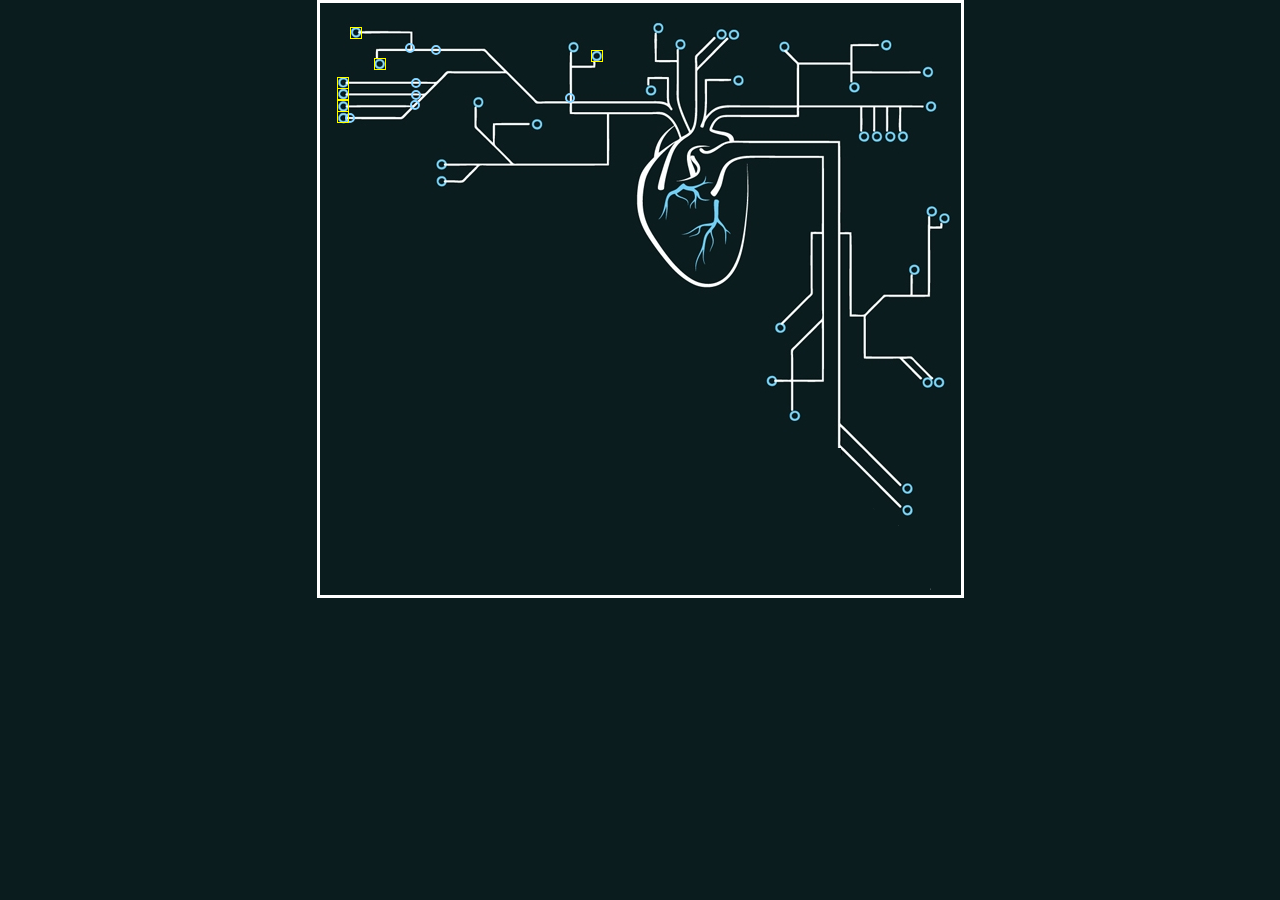
==== index.html @ 1ba8ff66 "working version on any web server" ====
<!DOCTYPE HTML>
<html>
<head>
	<meta http-equiv="Content-Type" content="text/html; charset=iso-8859-1" />
	<link href="skin/my.skin/jplayer.blue.monday.css" rel="stylesheet" type="text/css" />
	<script type="text/javascript" src="js/jquery.min.js"></script>
	<script type="text/javascript" src="js/jquery.jplayer.min.js"></script>
	
	<script type="text/javascript" src="canva.js"></script>
<!--	<script type="text/javascript" src="canvaobj.js"></script>-->
	
	
	<script type="text/javascript">
//<![CDATA[
$(document).ready(function(){

	$("#jquery_jplayer_1").jPlayer({
		ready: function () {
			$(this).jPlayer("setMedia", {
				mp3:"http://muteam.fm/dl/Ott%20-%20Mir%20(2011)/04.%20Squirrel%20And%20Biscuits.mp3"
			});
		},
		swfPath: "js",
		supplied: "mp3",
		wmode: "window"
	});
});
//]]>
</script>
	<style type="text/css">
	
		* {
			padding: 0;
			margin: 0;
		}
		body {
			font-family: "lucida sans", verdana, arial, helvetica, sans-serif;
			font-size: 75%;
			background-image: url(images/conbg.png);
		}
		h1 {
			font-size: 1.4em;
			padding: 10px 10px 0;
		}
		p {
			padding: 0 10px 1em;
		}
		html, body {
			height: 100%;
		}
		#container{
			width: 80%;
			min-height: 100%;
			margin: 0 auto;
			z-index:0;
		}
		
		#stage {
			width: 100%;
			min-height: 90%;
			height: 90%;
		}
		
		#myCanvas {
		}
		
		#canvas {

		}
		
		#real-stage {
			border: 1px solid yellow;
			position: absolute;
			height: 820px;
			top: 0px;
			left: 0px;
			width: 100%;
		}
		
		div.station{
			border: 1px solid yellow;
			position:absolute;
			height: 10px;
			width: 10px;
		}
		
		#canvas {
		
		}
	</style>
</head>
<body>

	<center>
		<div id="container" style="border: 3px solid white;width: 641px; height: 592px; position: relative;">
			<canvas id="canvas"></canvas>
		</div>
	</center>
 	</div>
	
<!--	<script type="text/javascript" src="app.js"></script>-->
</body>
</html>
---- skin/my.skin/jplayer.blue.monday.css ----
/*
 * Skin for jPlayer Plugin (jQuery JavaScript Library)
 * http://www.happyworm.com/jquery/jplayer
 *
 * Skin Name: Blue Monday
 *
 * Copyright (c) 2010-2011 Happyworm Ltd
 * Dual licensed under the MIT and GPL licenses.
 *  - http://www.opensource.org/licenses/mit-license.php
 *  - http://www.gnu.org/copyleft/gpl.html
 *
 * Author: Silvia Benvenuti
 * Skin Version: 4.0 (jPlayer 2.1.0)
 * Date: 1st September 2011
 */

div.jp-audio,
div.jp-video {

	/* Edit the font-size to counteract inherited font sizing.
	 * Eg. 1.25em = 1 / 0.8em
	 */

	font-size:1em; /* 1.25em for testing in site pages */ /* No parent CSS that can effect the size in the demos ZIP */

	font-family:Verdana, Arial, sans-serif;
	line-height:1.6;
	color: #666;
/*	border:1px solid #009be3;*/
/*	background-color:#eee;*/
	position:absolute;
	top: 80%;
	z-index: 2;
	left: 42%;
}
div.jp-audio {
	width:420px;
}
div.jp-video-270p {
	width:480px;
}
div.jp-video-360p {
	width:640px;
}
div.jp-video-full {
	/* Rules for IE6 (full-screen) */
	width:480px;
	height:270px;
	/* Rules for IE7 (full-screen) - Otherwise the relative container causes other page items that are not position:static (default) to appear over the video/gui. */
	position:static !important; position:relative
}

div.jp-video-full div.jp-jplayer {
	top: 0;
	left: 0;
	position: fixed !important; position: relative; /* Rules for IE6 (full-screen) */
	overflow: hidden;
	z-index:1000;
}

div.jp-video-full div.jp-gui {
	position: fixed !important; position: static; /* Rules for IE6 (full-screen) */
	top: 0;
	left: 0;
	width:100%;
	height:100%;
	z-index:1000;
}

div.jp-video-full div.jp-interface {
	position: absolute !important; position: relative; /* Rules for IE6 (full-screen) */
	bottom: 0;
	left: 0;
	z-index:1000;
}

div.jp-interface {
	position: relative;
/*	background-color:#eee;*/
	width:100%;
}

div.jp-audio div.jp-type-single div.jp-interface {
	height:80px;
}
div.jp-audio div.jp-type-playlist div.jp-interface {
	height:80px;
}

div.jp-video div.jp-interface {
	border-top:1px solid #009be3;
}

/* @group CONTROLS */

div.jp-controls-holder {
	clear: both;
	width:440px;
	margin:0 auto;
	position: relative;
	overflow:hidden;
	top:-8px; /* This negative value depends on the size of the text in jp-currentTime and jp-duration */
}

div.jp-interface ul.jp-controls {
	list-style-type:none;
	margin:0;
	padding: 0;
	overflow:hidden;
}

div.jp-audio ul.jp-controls {
	width: 380px;
/*	padding:20px 20px 0 20px;*/
	padding-left: 18px;
}

div.jp-video div.jp-type-single ul.jp-controls {
	width: 78px;
	margin-left: 200px;
}

div.jp-video div.jp-type-playlist ul.jp-controls {
	width: 134px;
	margin-left: 172px;
}
div.jp-video ul.jp-controls,
div.jp-interface ul.jp-controls li {
	display:inline;
	float: left;
}

div.jp-interface ul.jp-controls a {
	display:block;
	overflow:hidden;
/*	text-indent:-9999px;*/
	text-decoration: none;
	font-size: 18px;
	font-weight: bold;
	color: #80A8BF;
}

a.jp-play,
a.jp-pause {
	width:40px;
	height:40px;
}

a.jp-play {
/*	background: url("jplayer.blue.monday.jpg") 0 0 no-repeat;*/
}
a.jp-play:hover {
/*	background: url("jplayer.blue.monday.jpg") -41px 0 no-repeat;*/
}
a.jp-pause {
/*	background: url("jplayer.blue.monday.jpg") 0 -42px no-repeat;*/
	display: none;
}
a.jp-pause:hover {
/*	background: url("jplayer.blue.monday.jpg") -41px -42px no-repeat;*/
}

a.jp-stop, a.jp-previous, a.jp-next {
	width:28px;
	height:28px;
	margin-top:6px;
}

a.jp-stop {
/*	background: url("jplayer.blue.monday.jpg") 0 -83px no-repeat;*/
	margin-left:10px;
}

a.jp-stop:hover {
/*	background: url("jplayer.blue.monday.jpg") -29px -83px no-repeat;*/
}

a.jp-previous {
	background: url("jplayer.blue.monday.jpg") 0 -112px no-repeat;
}
a.jp-previous:hover {
	background: url("jplayer.blue.monday.jpg") -29px -112px no-repeat;
}

a.jp-next {
	background: url("jplayer.blue.monday.jpg") 0 -141px no-repeat;
}
a.jp-next:hover {
	background: url("jplayer.blue.monday.jpg") -29px -141px no-repeat;
}

/* @end */

/* @group progress bar */

div.jp-progress {
	overflow:hidden;
	background-color: #ddd;
}
div.jp-audio div.jp-progress {
	position: absolute;
	top:12px;
	height:4px;
}
div.jp-audio div.jp-type-single div.jp-progress {
	left:54px;
	width:240px;
}
div.jp-audio div.jp-type-playlist div.jp-progress {
	left:166px;
	width:130px;
}
div.jp-video div.jp-progress {
	top:0px;
	left:0px;
	width:100%;
	height:10px;
}
div.jp-seek-bar {
/*	background: url("jplayer.blue.monday.jpg") 0 -202px repeat-x;*/
	width:0px;
	height:100%;
	cursor: pointer;
}
div.jp-play-bar {
	background: url("jplayer.blue.monday.jpg") 0 -218px repeat-x ;
	width:0px;
	height:100%;
}

/* The seeking class is added/removed inside jPlayer */
div.jp-seeking-bg {
	background: url("jplayer.blue.monday.seeking.gif");
}

/* @end */

/* @group volume controls */


a.jp-mute,
a.jp-unmute,
a.jp-volume-max {
	width:18px;
	height:15px;
	margin-top:12px;
}

div.jp-audio div.jp-type-single a.jp-mute,
div.jp-audio div.jp-type-single a.jp-unmute {
	margin-left: 210px;	
}

div.jp-audio div.jp-type-playlist a.jp-mute,
div.jp-audio div.jp-type-playlist a.jp-unmute {
	margin-left: 154px;
}

div.jp-audio a.jp-volume-max {
	margin-left: 56px;	
}

div.jp-video a.jp-mute,
div.jp-video a.jp-unmute,
div.jp-video a.jp-volume-max {
	position: absolute;
	top:12px;
	margin-top:0;
}

div.jp-video a.jp-mute,
div.jp-video a.jp-unmute {
	left: 50px;
}


div.jp-video a.jp-volume-max {
	left: 134px;
}

a.jp-mute {
	background: url("jplayer.blue.monday.jpg") 0 -170px no-repeat;
}
a.jp-mute:hover {
	background: url("jplayer.blue.monday.jpg") -19px -170px no-repeat;
}
a.jp-unmute {
	background: url("jplayer.blue.monday.jpg") -60px -170px no-repeat;
	display: none;
}
a.jp-unmute:hover {
	background: url("jplayer.blue.monday.jpg") -79px -170px no-repeat;
}

a.jp-volume-max {
	background: url("jplayer.blue.monday.jpg") 0 -186px no-repeat;
}
a.jp-volume-max:hover {
	background: url("jplayer.blue.monday.jpg") -19px -186px no-repeat;
}

div.jp-volume-bar {
	position: absolute;
	overflow:hidden;
	background: url("jplayer.blue.monday.jpg") 0 -250px repeat-x;
	width:46px;
	height:5px;
	cursor: pointer;
}
div.jp-audio div.jp-volume-bar {
	top:37px;
	left:330px;
}
div.jp-video div.jp-volume-bar {
	top:17px;
	left:72px;
}
div.jp-volume-bar-value {
	background: url("jplayer.blue.monday.jpg") 0 -256px repeat-x;
	width:0px;
	height:5px;
}

/* @end */

/* @group current time and duration */

div.jp-audio div.jp-time-holder {
	position:absolute;
	top:50px;
}
div.jp-audio div.jp-type-single div.jp-time-holder {
	left:110px;
	width:186px;
}
div.jp-audio div.jp-type-playlist div.jp-time-holder {
	left:166px;
	width:130px;
}

div.jp-current-time,
div.jp-duration {
	width:60px;
	font-size:.64em;
	font-style:oblique;
}
div.jp-current-time {
	float: left;
	display:inline;
}
div.jp-duration {
	float: right;
	display:inline;
	text-align: right;
}

div.jp-video div.jp-current-time {
	margin-left:20px;
}
div.jp-video div.jp-duration {
	margin-right:20px;
}

/* @end */

/* @group playlist */

div.jp-title {
	font-weight:bold;
	text-align:center;
}

div.jp-title,
div.jp-playlist {
	width:100%;
	background-color:#ccc;
	border-top:1px solid #009be3;
}
div.jp-type-single div.jp-title,
div.jp-type-playlist div.jp-title,
div.jp-type-single div.jp-playlist {
	border-top:none;
}
div.jp-title ul,
div.jp-playlist ul {
	list-style-type:none;
	margin:0;
	padding:0 20px;
	font-size:.72em;
}

div.jp-title li {
	padding:5px 0;
	font-weight:bold;
}
div.jp-playlist li {
	padding:5px 0 4px 20px;
	border-bottom:1px solid #eee;
}

div.jp-playlist li div {
	display:inline;
}

/* Note that the first-child (IE6) and last-child (IE6/7/8) selectors do not work on IE */

div.jp-type-playlist div.jp-playlist li:last-child {
	padding:5px 0 5px 20px;
	border-bottom:none;
}
div.jp-type-playlist div.jp-playlist li.jp-playlist-current {
	list-style-type:square;
	list-style-position:inside;
	padding-left:7px;
}
div.jp-type-playlist div.jp-playlist a {
	color: #333;
	text-decoration: none;
}
div.jp-type-playlist div.jp-playlist a:hover {
	color:#0d88c1;
}
div.jp-type-playlist div.jp-playlist a.jp-playlist-current {
	color:#0d88c1;
}

div.jp-type-playlist div.jp-playlist a.jp-playlist-item-remove {
	float:right;
	display:inline;
	text-align:right;
	margin-right:10px;
	font-weight:bold;
	color:#666;
}
div.jp-type-playlist div.jp-playlist a.jp-playlist-item-remove:hover {
	color:#0d88c1;
}
div.jp-type-playlist div.jp-playlist span.jp-free-media {
	float:right;
	display:inline;
	text-align:right;
	margin-right:10px;
}
div.jp-type-playlist div.jp-playlist span.jp-free-media a{
	color:#666;
}
div.jp-type-playlist div.jp-playlist span.jp-free-media a:hover{
	color:#0d88c1;
}
span.jp-artist {
	font-size:.8em;
	color:#666;
}

/* @end */

div.jp-video-play {
	position:absolute;
	top:0;
	left:0;
	width:100%;
	cursor:pointer;
	background-color:rgba(0,0,0,0); /* Makes IE9 work with the active area over the whole video area. IE6/7/8 only have the button as active area. */
}
div.jp-video-270p div.jp-video-play {
	height:270px;
}
div.jp-video-360p div.jp-video-play {
	height:360px;
}
div.jp-video-full div.jp-video-play {
	height:100%;
	z-index:1000;
}
a.jp-video-play-icon {
	position:relative;
	display:block;
	width: 112px;
	height: 100px;

	margin-left:-56px;
	margin-top:-50px;
	left:50%;
	top:50%;

	background: url("jplayer.blue.monday.video.play.png") 0 0 no-repeat;
	text-indent:-9999px;
}
div.jp-video-play:hover a.jp-video-play-icon {
	background: url("jplayer.blue.monday.video.play.png") 0 -100px no-repeat;
}





div.jp-jplayer audio,
div.jp-jplayer {
	width:0px;
	height:0px;
}

div.jp-jplayer {
	background-color: #000000;
}





/* @group TOGGLES */

/* The audio toggles are nested inside jp-time-holder */

ul.jp-toggles {
	list-style-type:none;
	padding:0;
	margin:0 auto;
	overflow:hidden;
}

div.jp-audio .jp-type-single ul.jp-toggles {
	width:25px;
}
div.jp-audio .jp-type-playlist ul.jp-toggles {
	width:55px;
	margin: 0;
	position: absolute;
	left: 325px;
	top: 50px;
}

div.jp-video ul.jp-toggles {
	margin-top:10px;
	width:100px;
}

ul.jp-toggles li {
	display:block;
	float:right;
}

ul.jp-toggles li a {
	display:block;
	width:25px;
	height:18px;
	text-indent:-9999px;
	line-height:100%; /* need this for IE6 */
}

a.jp-full-screen {
	background: url("jplayer.blue.monday.jpg") 0 -310px no-repeat;
	margin-left: 20px;
}

a.jp-full-screen:hover {
	background: url("jplayer.blue.monday.jpg") -30px -310px no-repeat;
}

a.jp-restore-screen {
	background: url("jplayer.blue.monday.jpg") -60px -310px no-repeat;
	margin-left: 20px;
}

a.jp-restore-screen:hover {
	background: url("jplayer.blue.monday.jpg") -90px -310px no-repeat;
}

a.jp-repeat {
	background: url("jplayer.blue.monday.jpg") 0 -290px no-repeat;
}

a.jp-repeat:hover {
	background: url("jplayer.blue.monday.jpg") -30px -290px no-repeat;
}

a.jp-repeat-off {
	background: url("jplayer.blue.monday.jpg") -60px -290px no-repeat;
}

a.jp-repeat-off:hover {
	background: url("jplayer.blue.monday.jpg") -90px -290px no-repeat;
}

a.jp-shuffle {
	background: url("jplayer.blue.monday.jpg") 0 -270px no-repeat;
	margin-left: 5px;
}

a.jp-shuffle:hover {
	background: url("jplayer.blue.monday.jpg") -30px -270px no-repeat;
}

a.jp-shuffle-off {
	background: url("jplayer.blue.monday.jpg") -60px -270px no-repeat;
	margin-left: 5px;
}

a.jp-shuffle-off:hover {
	background: url("jplayer.blue.monday.jpg") -90px -270px no-repeat;
}


/* @end */

/* @group NO SOLUTION error feedback */

.jp-no-solution {
	position:absolute;
	width:390px;
	margin-left:-202px;
	left:50%;
	top: 10px;

	padding:5px;
	font-size:.8em;
	background-color:#eee;
	border:2px solid #009be3;
	color:#000;
	display:none;
}

.jp-no-solution a {
	color:#000;
}

.jp-no-solution span {
	font-size:1em;
	display:block;
	text-align:center;
	font-weight:bold;
}

/* @end */
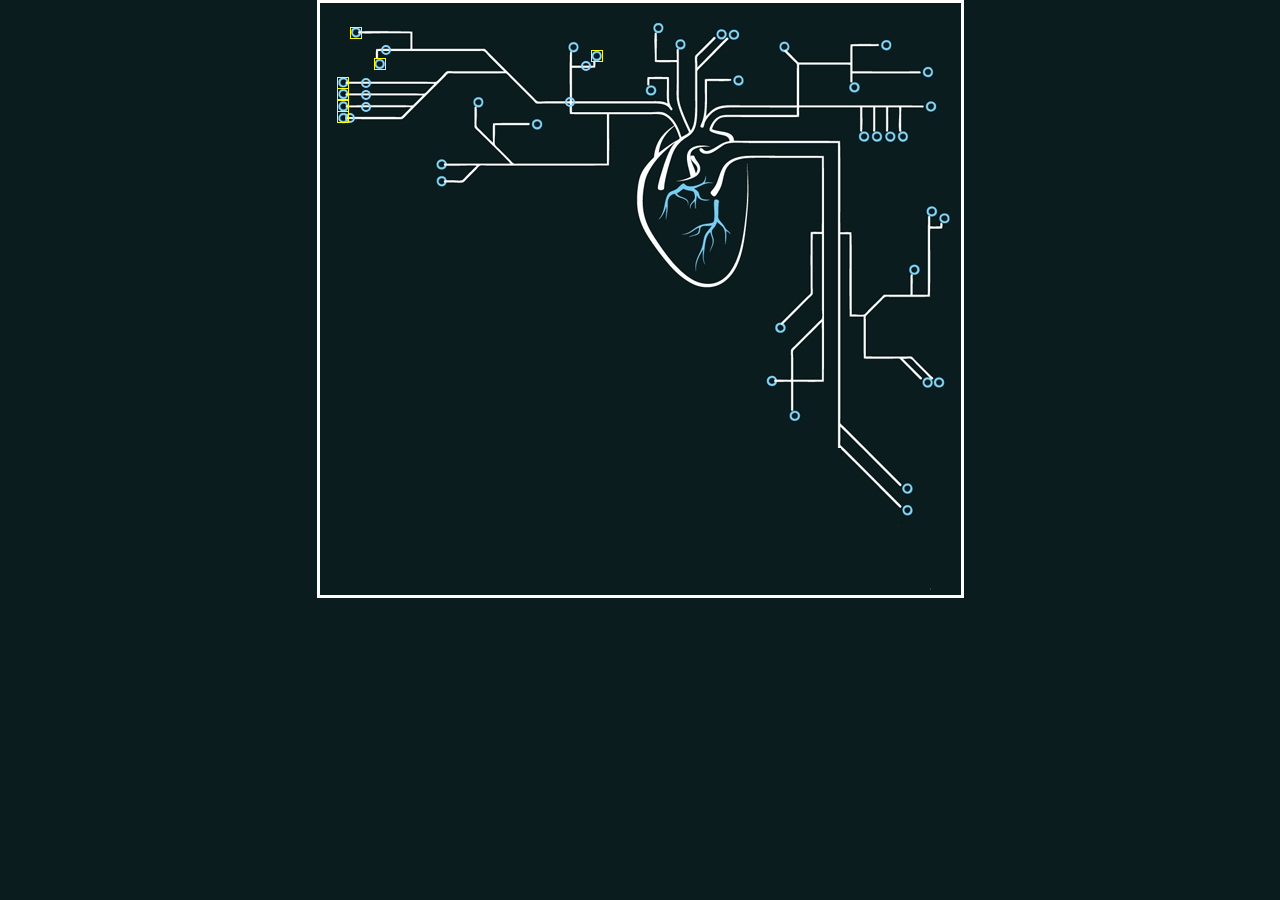
==== commit 86a0140c: "sounds working with points now" ====
--- a/index.html
+++ b/index.html
@@ -7,26 +7,17 @@
 	<script type="text/javascript" src="js/jquery.jplayer.min.js"></script>
 	
 	<script type="text/javascript" src="canva.js"></script>
+	<script type="text/javascript" src="js/soundmanager2.js"></script>
 <!--	<script type="text/javascript" src="canvaobj.js"></script>-->
 	
 	
 	<script type="text/javascript">
-//<![CDATA[
-$(document).ready(function(){
-
-	$("#jquery_jplayer_1").jPlayer({
-		ready: function () {
-			$(this).jPlayer("setMedia", {
-				mp3:"http://muteam.fm/dl/Ott%20-%20Mir%20(2011)/04.%20Squirrel%20And%20Biscuits.mp3"
-			});
-		},
-		swfPath: "js",
-		supplied: "mp3",
-		wmode: "window"
-	});
-});
-//]]>
-</script>
+		soundManager.url = './swf';
+		soundManager.useHighPerformance = true;
+		soundManager.useHTML5Audio = true;
+		soundManager.debugMode = false;
+	</script>
+	
 	<style type="text/css">
 	
 		* {
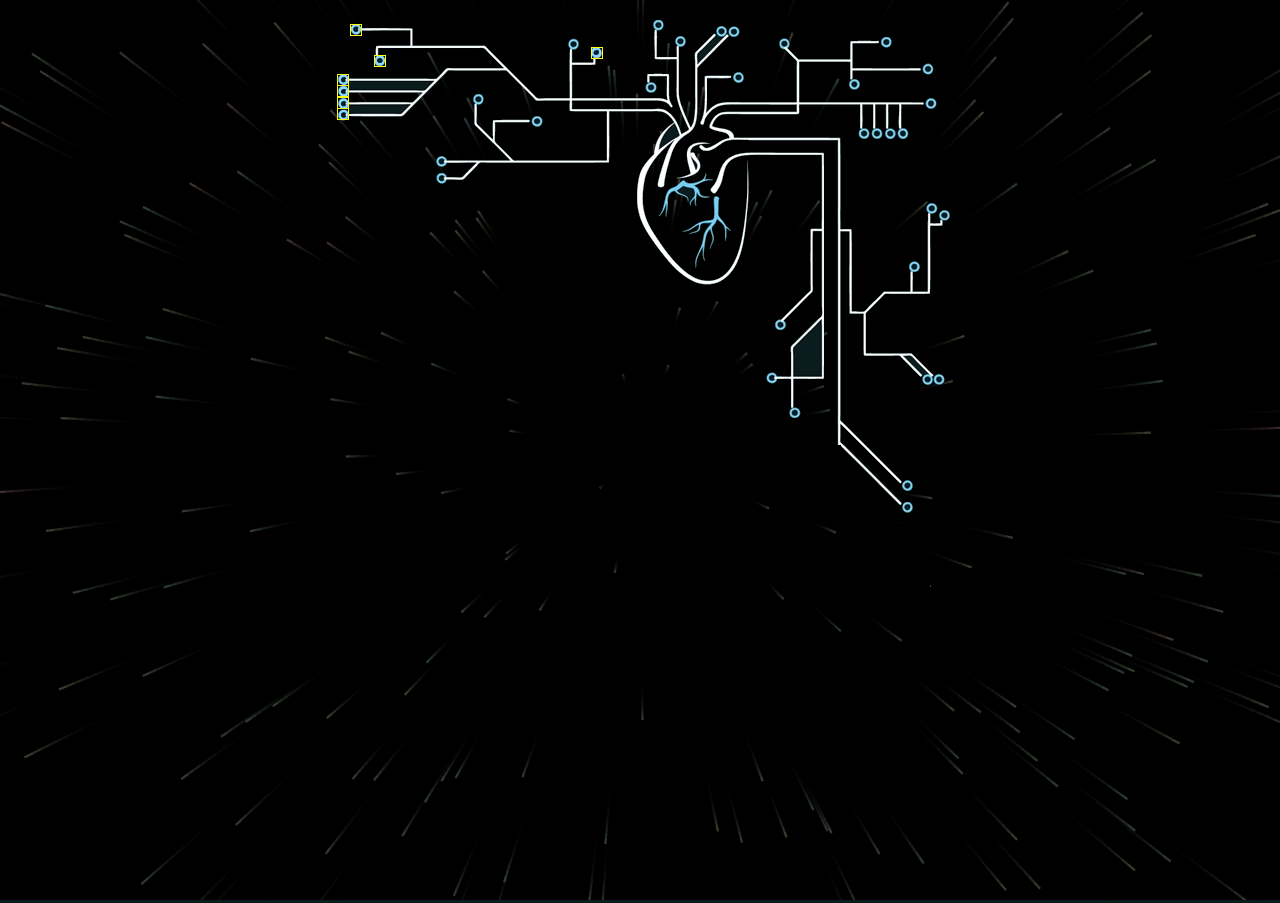
==== commit 8ce94f82: "developed radically" ====
--- a/index.html
+++ b/index.html
@@ -1,94 +1,246 @@
 <!DOCTYPE HTML>
 <html>
 <head>
-	<meta http-equiv="Content-Type" content="text/html; charset=iso-8859-1" />
-	<link href="skin/my.skin/jplayer.blue.monday.css" rel="stylesheet" type="text/css" />
-	<script type="text/javascript" src="js/jquery.min.js"></script>
-	<script type="text/javascript" src="js/jquery.jplayer.min.js"></script>
-	
-	<script type="text/javascript" src="canva.js"></script>
-	<script type="text/javascript" src="js/soundmanager2.js"></script>
-<!--	<script type="text/javascript" src="canvaobj.js"></script>-->
-	
-	
-	<script type="text/javascript">
-		soundManager.url = './swf';
-		soundManager.useHighPerformance = true;
-		soundManager.useHTML5Audio = true;
-		soundManager.debugMode = false;
-	</script>
-	
-	<style type="text/css">
-	
-		* {
-			padding: 0;
-			margin: 0;
-		}
-		body {
-			font-family: "lucida sans", verdana, arial, helvetica, sans-serif;
-			font-size: 75%;
-			background-image: url(images/conbg.png);
-		}
-		h1 {
-			font-size: 1.4em;
-			padding: 10px 10px 0;
-		}
-		p {
-			padding: 0 10px 1em;
-		}
-		html, body {
-			height: 100%;
-		}
-		#container{
-			width: 80%;
-			min-height: 100%;
-			margin: 0 auto;
-			z-index:0;
-		}
-		
-		#stage {
-			width: 100%;
-			min-height: 90%;
-			height: 90%;
-		}
-		
-		#myCanvas {
-		}
-		
-		#canvas {
-
-		}
-		
-		#real-stage {
-			border: 1px solid yellow;
-			position: absolute;
-			height: 820px;
-			top: 0px;
-			left: 0px;
-			width: 100%;
-		}
-		
-		div.station{
-			border: 1px solid yellow;
-			position:absolute;
-			height: 10px;
-			width: 10px;
-		}
-		
-		#canvas {
-		
-		}
-	</style>
+    <meta http-equiv="Content-Type" content="text/html; charset=iso-8859-1" />
+
+    <script type="text/javascript" src="js/lib/jquery.js"></script>
+    <script type="text/javascript" src="js/soundmanager2.js"></script>
+    <script type="text/javascript" src="canva.js"></script>
+    
+    
+    <script type="text/javascript">
+        soundManager.url = './swf';
+        soundManager.useHighPerformance = true;
+        soundManager.useHTML5Audio = true;
+        soundManager.debugMode = false;
+    </script>
+    
+    <style type="text/css">
+    
+        * {
+            padding: 0;
+            margin: 0;
+        }
+        body {
+            font-family: "lucida sans", verdana, arial, helvetica, sans-serif;
+            font-size: 75%;
+            background-image: url(images/conbg.png);
+        }
+        h1 {
+            font-size: 1.4em;
+            padding: 10px 10px 0;
+        }
+        p {
+            padding: 0 10px 1em;
+        }
+        html, body {
+            height: 100%;
+        }
+        #container{
+            width: 80%;
+            min-height: 100%;
+            margin: 0 auto;
+            z-index:0;
+        }
+        
+        #stage {
+            width: 100%;
+            min-height: 90%;
+            height: 90%;
+        }
+        
+        #myCanvas {
+        }
+        
+        #canvas {
+
+        }
+        
+        #real-stage {
+            border: 1px solid yellow;
+            position: absolute;
+            height: 820px;
+            top: 0px;
+            left: 0px;
+            width: 100%;
+        }
+        
+        div.station{
+            border: 1px solid yellow;
+            position:absolute;
+            height: 10px;
+            width: 10px;
+        }
+        
+        #canvas {
+        
+        }
+    </style>
 </head>
 <body>
 
-	<center>
-		<div id="container" style="border: 3px solid white;width: 641px; height: 592px; position: relative;">
-			<canvas id="canvas"></canvas>
-		</div>
-	</center>
- 	</div>
-	
-<!--	<script type="text/javascript" src="app.js"></script>-->
+    <canvas id="c"></canvas>
+    <center id="cc" style="position: absolute; top: 0;">
+        <div id="canvasContainer" style="width: 641px; height: 592px; position: relative;">
+            <canvas id="canvas"></canvas>
+
+        </div>
+    </center>
+    </div>
+    
+<!--    <script type="text/javascript" src="js/lib/underscore.js"></script>
+    <script type="text/javascript" src="js/lib/backbone-min.js"></script>
+
+    
+    <script type="text/javascript" src="js/models/PlayingPointModel.js"></script>    
+    <script type="text/javascript" src="js/collections/PlayerPointsCollection.js"></script>    
+    <script type="text/javascript" src="js/views/CanvasView.js"></script>    
+    
+
+    <script type="text/javascript" src="js/app/app.js"></script>
+    <script type="text/javascript" src="app.js"></script>-->
+    <script type="text/javascript">
+        // requestAnimFrame shim
+        window.requestAnimFrame = (function()
+        {
+           return  window.requestAnimationFrame       || 
+                   window.webkitRequestAnimationFrame || 
+                   window.mozRequestAnimationFrame    || 
+                   window.oRequestAnimationFrame      || 
+                   window.msRequestAnimationFrame     || 
+                   function(callback)
+                   {
+                       window.setTimeout(callback);
+                   };
+        })();
+
+        // remove frame margin and scrollbars when maxing out size of canvas
+        document.body.style.margin = "0px";
+        document.body.style.overflow = "hidden";
+
+        // get dimensions of window and resize the canvas to fit
+        var width = window.innerWidth,
+            height = window.innerHeight,
+            canvas = document.getElementById("c"),
+            mousex = width/2, mousey = height/2;
+        canvas.width = width;
+        canvas.height = height;
+
+        // get 2d graphics context and set global alpha
+        var G=canvas.getContext("2d");
+        G.globalAlpha=0.25;
+
+        // setup aliases
+        var Rnd = Math.random,
+            Sin = Math.sin,
+            Floor = Math.floor;
+
+        // constants and storage for objects that represent star positions
+        var warpZ = 12,
+            units = 500,
+            stars = [],
+            cycle = 0,
+            Z = 0.025 + (1/25 * 2);
+
+        // mouse events
+        function addCanvasEventListener(name, fn)
+        {
+           canvas.addEventListener(name, fn, false);
+        }
+        addCanvasEventListener("mousemove", function(e) {
+           mousex = e.clientX;
+           mousey = e.clientY;
+        });
+
+        function wheel (e) {
+           var delta = 0;
+           if (e.detail)
+           {
+              delta = -e.detail / 3;
+           }
+           else
+           {
+              delta = e.wheelDelta / 120;
+           }
+           var doff = (delta/25);
+           if (delta > 0 && Z+doff <= 0.5 || delta < 0 && Z+doff >= 0.01)
+           {
+              Z += (delta/25);
+              //console.log(delta +" " +Z);
+           }
+        }
+        addCanvasEventListener("DOMMouseScroll", wheel);
+        addCanvasEventListener("mousewheel", wheel);
+
+        // function to reset a star object
+        function resetstar(a)
+        {
+           a.x = (Rnd() * width - (width * 0.5)) * warpZ;
+           a.y = (Rnd() * height - (height * 0.5)) * warpZ;
+           a.z = warpZ;
+           a.px = 0;
+           a.py = 0;
+        }
+
+        // initial star setup
+        for (var i=0, n; i<units; i++)
+        {
+           n = {};
+           resetstar(n);
+           stars.push(n);
+        }
+
+        // star rendering anim function
+        var rf = function()
+        {
+           // clear background
+           G.fillStyle = "#000";
+           G.fillRect(0, 0, width, height);
+           
+           // mouse position to head towards
+           var cx = (mousex - width / 2) + (width / 2),
+               cy = (mousey - height / 2) + (height / 2);
+           
+           // update all stars
+           var sat = Floor(Z * 500);       // Z range 0.01 -> 0.5
+           if (sat > 100) sat = 100;
+           for (var i=0; i<units; i++)
+           {
+              var n = stars[i],            // the star
+                  xx = n.x / n.z,          // star position
+                  yy = n.y / n.z,
+                  e = (1.0 / n.z + 1) * 2;   // size i.e. z
+              
+              if (n.px !== 0)
+              {
+                 // hsl colour from a sine wave
+                 G.strokeStyle = "hsl(" + ((cycle * i) % 360) + "," + sat + "%,80%)";
+                 G.lineWidth = e;
+                 G.beginPath();
+                 G.moveTo(xx + cx, yy + cy);
+                 G.lineTo(n.px + cx, n.py + cy);
+                 G.stroke();
+              }
+              
+              // update star position values with new settings
+              n.px = xx;
+              n.py = yy;
+              n.z -= Z;
+              
+              // reset when star is out of the view field
+              if (n.z < Z || n.px > width || n.py > height)
+              {
+                 // reset star
+                 resetstar(n);
+              }
+           }
+           
+           // colour cycle sinewave rotation
+           cycle += 0.01;
+           
+           requestAnimFrame(rf);
+        };
+        requestAnimFrame(rf);
+    </script>
 </body>
 </html>
